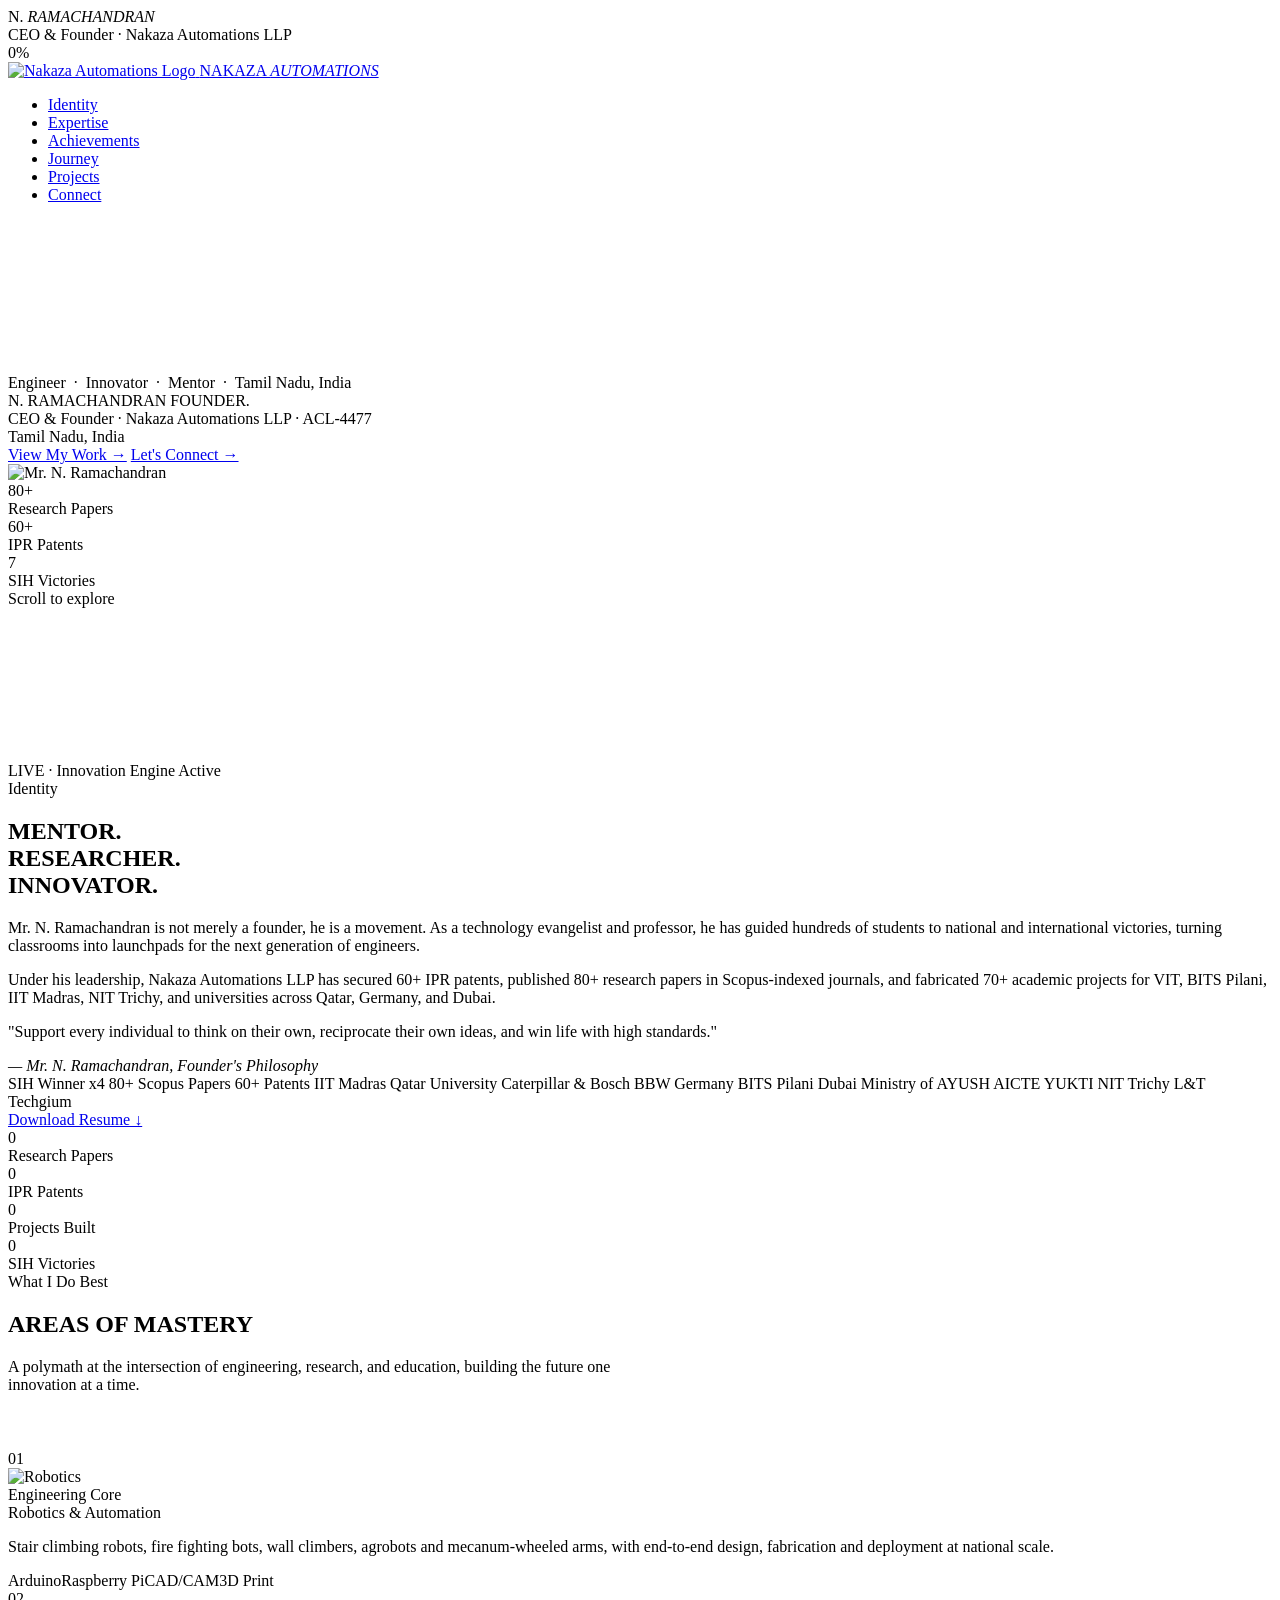
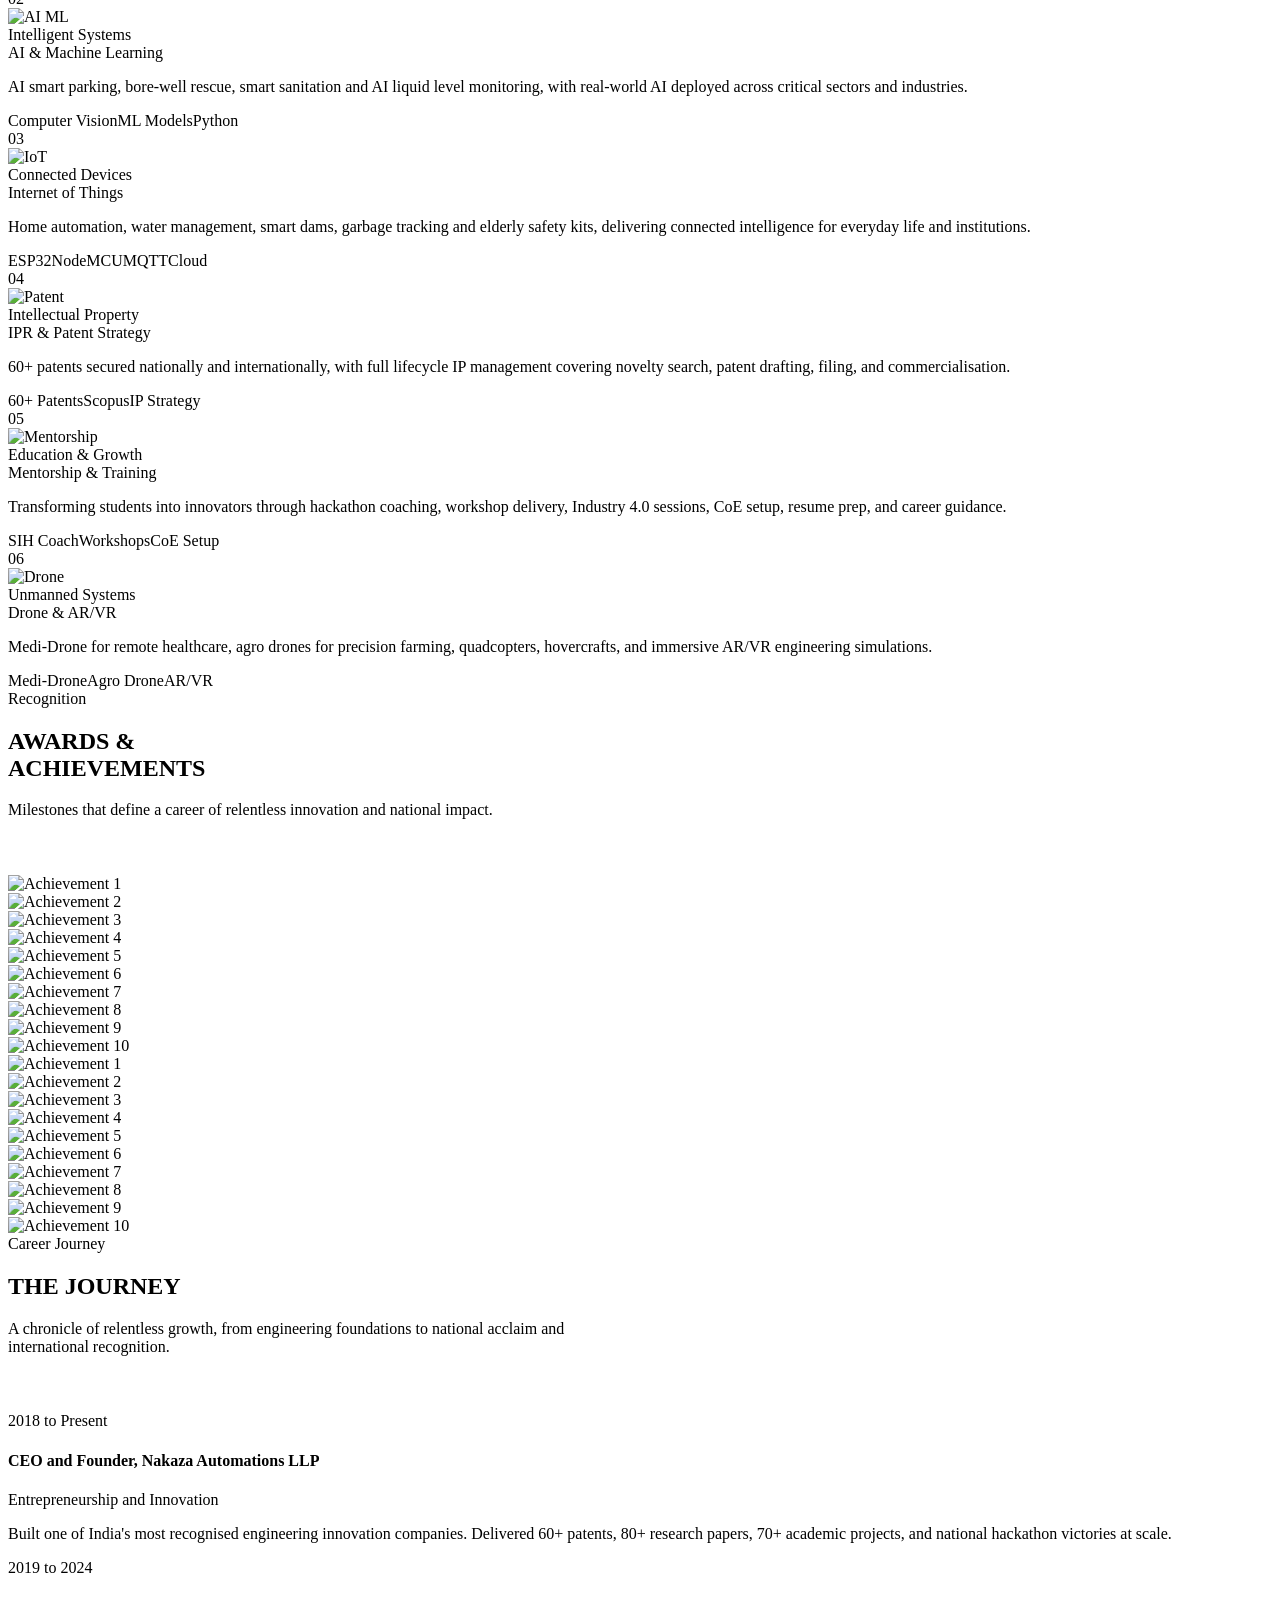
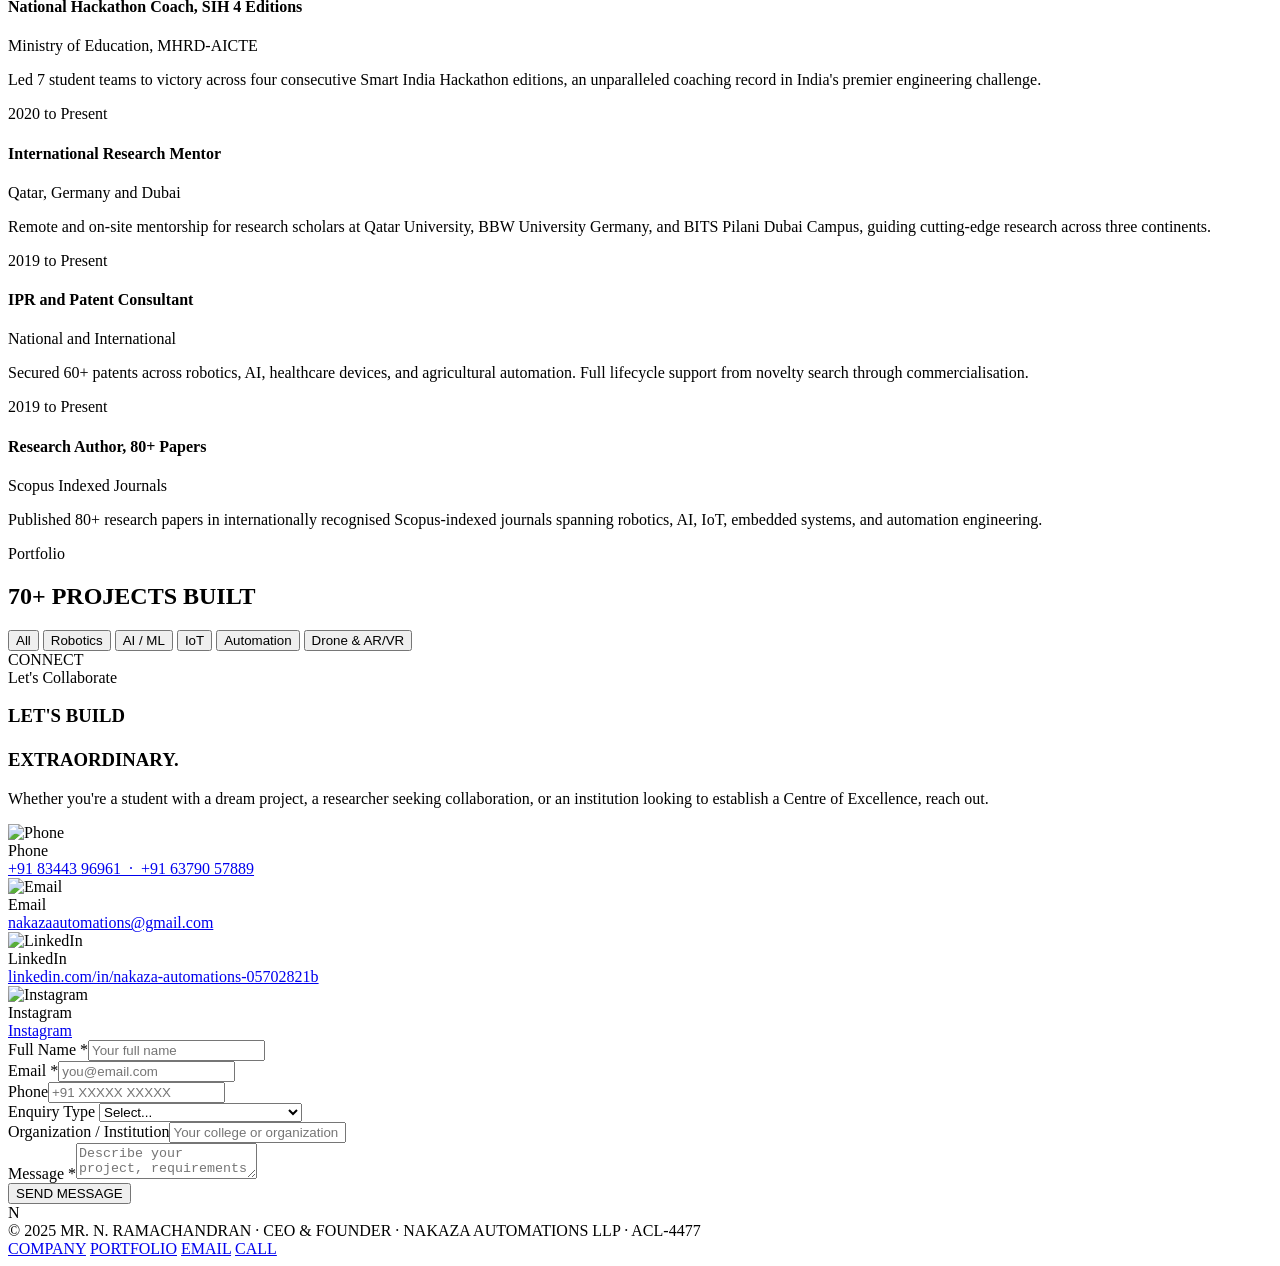
==== founder.html @ 71f6dca6 "update LinkedIn and Instagram links in founder and index pages" ====
<!DOCTYPE html>
<html lang="en">
<head>
<meta charset="UTF-8"/>
<meta name="viewport" content="width=device-width,initial-scale=1,maximum-scale=1"/>
<title>Mr. N. Ramachandran — CEO & Founder, Nakaza Automations LLP</title>
<link rel="icon" type="image/png" href="images/logo.png"/>
<link rel="preconnect" href="https://fonts.googleapis.com"/>
<link rel="preconnect" href="https://fonts.gstatic.com" crossorigin/>
<link href="https://fonts.googleapis.com/css2?family=Syne:wght@400;600;700;800&family=Inter:wght@300;400;500;600&family=JetBrains+Mono:wght@400;500&display=swap" rel="stylesheet"/>
<script src="https://cdnjs.cloudflare.com/ajax/libs/gsap/3.12.2/gsap.min.js"></script>
<script src="https://cdnjs.cloudflare.com/ajax/libs/gsap/3.12.2/ScrollTrigger.min.js"></script>
<script src="https://cdnjs.cloudflare.com/ajax/libs/three.js/r128/three.min.js"></script>
<link rel="stylesheet" href="css/founder.css"/>
</head>
<body>

<!-- LOADER -->
<div id="ldr">
  <div class="ldr-name">N. <em>RAMACHANDRAN</em></div>
  <div class="ldr-sub">CEO &amp; Founder · Nakaza Automations LLP</div>
  <div class="ldr-bar-w"><div class="ldr-bar" id="lbar"></div></div>
  <div class="ldr-pct" id="lpct">0%</div>
</div>


<!-- NAV -->
<nav id="nav">
  <a href="#hero" class="nl">
    <img src="images/logo.png" alt="Nakaza Automations Logo" class="nav-logo-img"/>
    <span class="nl-word">NAKAZA <em>AUTOMATIONS</em></span>
  </a>
  <ul class="nlinks" id="nlinks">
    <li><a href="#about">Identity</a></li>
    <li><a href="#expertise">Expertise</a></li>
    <li><a href="#achievements">Achievements</a></li>
    <li><a href="#journey">Journey</a></li>
    <li><a href="#projects">Projects</a></li>
    <li><a href="#contact" class="ncta">Connect</a></li>
  </ul>
</nav>

<!-- HERO -->
<section id="hero">
  <canvas id="hcanvas"></canvas>
  <div class="hgrid"></div>
  <div class="hscan"></div>
  <div class="hcontent">
    <div class="heyebrow">
      <span class="hping"></span>
      Engineer &nbsp;&middot;&nbsp; Innovator &nbsp;&middot;&nbsp; Mentor &nbsp;&middot;&nbsp; Tamil Nadu, India
    </div>
    <div class="hero-flex">
      <div class="hero-text">
        <div class="htitle">
          <span class="htl" id="hl1">N. RAMACHANDRAN</span>
          <span class="htl grd" id="hl2"></span>
          <span class="htl stroke" id="hl3">FOUNDER.</span>
        </div>
        <div class="hsubtitle" id="hsub">
          <div class="hrole">CEO &amp; Founder · Nakaza Automations LLP · ACL-4477</div>
          <div class="hloc">Tamil Nadu, India</div>
        </div>
        <div class="hbtns" id="hbtns">
          <a href="#projects" class="btn btn-g">View My Work &rarr;</a>
          <a href="#contact" class="btn btn-o">Let's Connect &rarr;</a>
        </div>
      </div>
      <div class="founder-img-wrap">
        <div class="founder-img-card">
          <img src="images/Founder image.png" alt="Mr. N. Ramachandran" class="founder-img"/>
          <div class="founder-img-glow"></div>
        </div>
        <div class="hcs" id="hcs">
          <div class="hcs-item"><div class="hcs-num">80+</div><div class="hcs-lbl">Research Papers</div></div>
          <div class="hcs-item"><div class="hcs-num">60+</div><div class="hcs-lbl">IPR Patents</div></div>
          <div class="hcs-item"><div class="hcs-num">7</div><div class="hcs-lbl">SIH Victories</div></div>
        </div>
      </div>
    </div>
  </div>
  <div class="hscroll"><div class="htrack"></div>Scroll to explore</div>
</section>

<!-- GOLD TICKER -->
<div class="ticker">
  <div class="ticker-inner" id="ticker-inner"></div>
</div>

<!-- ABOUT / IDENTITY -->
<section id="about" class="sec" style="background:var(--c1);">
  <div class="si">
    <div class="ag">
      <div>
        <div class="acanvas-box" id="acanvas-box">
          <canvas id="acanvas"></canvas>
          <div class="acanvas-label">LIVE · Innovation Engine Active</div>
        </div>
      </div>
      <div>
        <div class="stag">Identity</div>
        <h2 class="sh">MENTOR.<br><span class="g">RESEARCHER.</span><br>INNOVATOR.</h2>
        <div class="rule"></div>
        <p class="bodytxt">Mr. N. Ramachandran is not merely a founder, he is a movement. As a technology evangelist and professor, he has guided hundreds of students to national and international victories, turning classrooms into launchpads for the next generation of engineers.</p>
        <p class="bodytxt">Under his leadership, Nakaza Automations LLP has secured 60+ IPR patents, published 80+ research papers in Scopus-indexed journals, and fabricated 70+ academic projects for VIT, BITS Pilani, IIT Madras, NIT Trichy, and universities across Qatar, Germany, and Dubai.</p>
        <div class="quote-block">
          <p>"Support every individual to think on their own, reciprocate their own ideas, and win life with high standards."</p>
          <cite>— Mr. N. Ramachandran, Founder's Philosophy</cite>
        </div>
        <div class="chips">
          <span class="chip">SIH Winner x4</span>
          <span class="chip">80+ Scopus Papers</span>
          <span class="chip">60+ Patents</span>
          <span class="chip">IIT Madras</span>
          <span class="chip">Qatar University</span>
          <span class="chip">Caterpillar &amp; Bosch</span>
          <span class="chip">BBW Germany</span>
          <span class="chip">BITS Pilani Dubai</span>
          <span class="chip">Ministry of AYUSH</span>
          <span class="chip">AICTE YUKTI</span>
          <span class="chip">NIT Trichy</span>
          <span class="chip">L&amp;T Techgium</span>
        </div>
        <div class="about-links">
          <a href="assets/resume.pdf.pdf" download class="btn btn-g">Download Resume &darr;</a>
        </div>
      </div>
    </div>
  </div>
</section>

<!-- STATS BAND -->
<div class="sband">
  <div class="scell"><div class="snum" data-t="80" data-s="+">0</div><div class="slbl">Research Papers</div></div>
  <div class="scell"><div class="snum" data-t="60" data-s="+">0</div><div class="slbl">IPR Patents</div></div>
  <div class="scell"><div class="snum" data-t="70" data-s="+">0</div><div class="slbl">Projects Built</div></div>
  <div class="scell"><div class="snum" data-t="7" data-s="">0</div><div class="slbl">SIH Victories</div></div>
</div>

<!-- EXPERTISE -->
<section id="expertise" class="sec" style="background:var(--c0);">
  <div class="si">
    <div style="max-width:620px;margin-bottom:56px;">
      <div class="stag">What I Do Best</div>
      <h2 class="sh">AREAS OF <span class="g">MASTERY</span></h2>
      <div class="rule"></div>
      <p class="bodytxt">A polymath at the intersection of engineering, research, and education, building the future one innovation at a time.</p>
    </div>
    <div class="egrid">
      <div class="ecard">
        <div class="enum">01</div>
        <span class="eicon"><img src="images/RA.png" alt="Robotics"/></span>
        <div class="elabel">Engineering Core</div>
        <div class="etitle">Robotics &amp; Automation</div>
        <p class="edesc">Stair climbing robots, fire fighting bots, wall climbers, agrobots and mecanum-wheeled arms, with end-to-end design, fabrication and deployment at national scale.</p>
        <div class="etags"><span class="etag">Arduino</span><span class="etag">Raspberry Pi</span><span class="etag">CAD/CAM</span><span class="etag">3D Print</span></div>
      </div>
      <div class="ecard">
        <div class="enum">02</div>
        <span class="eicon"><img src="images/AIML.png" alt="AI ML"/></span>
        <div class="elabel">Intelligent Systems</div>
        <div class="etitle">AI &amp; Machine Learning</div>
        <p class="edesc">AI smart parking, bore-well rescue, smart sanitation and AI liquid level monitoring, with real-world AI deployed across critical sectors and industries.</p>
        <div class="etags"><span class="etag">Computer Vision</span><span class="etag">ML Models</span><span class="etag">Python</span></div>
      </div>
      <div class="ecard">
        <div class="enum">03</div>
        <span class="eicon"><img src="images/IOT.png" alt="IoT"/></span>
        <div class="elabel">Connected Devices</div>
        <div class="etitle">Internet of Things</div>
        <p class="edesc">Home automation, water management, smart dams, garbage tracking and elderly safety kits, delivering connected intelligence for everyday life and institutions.</p>
        <div class="etags"><span class="etag">ESP32</span><span class="etag">NodeMCU</span><span class="etag">MQTT</span><span class="etag">Cloud</span></div>
      </div>
      <div class="ecard">
        <div class="enum">04</div>
        <span class="eicon"><img src="images/patent.png" alt="Patent"/></span>
        <div class="elabel">Intellectual Property</div>
        <div class="etitle">IPR &amp; Patent Strategy</div>
        <p class="edesc">60+ patents secured nationally and internationally, with full lifecycle IP management covering novelty search, patent drafting, filing, and commercialisation.</p>
        <div class="etags"><span class="etag">60+ Patents</span><span class="etag">Scopus</span><span class="etag">IP Strategy</span></div>
      </div>
      <div class="ecard">
        <div class="enum">05</div>
        <span class="eicon"><img src="images/Mentorship & Training.png" alt="Mentorship"/></span>
        <div class="elabel">Education &amp; Growth</div>
        <div class="etitle">Mentorship &amp; Training</div>
        <p class="edesc">Transforming students into innovators through hackathon coaching, workshop delivery, Industry 4.0 sessions, CoE setup, resume prep, and career guidance.</p>
        <div class="etags"><span class="etag">SIH Coach</span><span class="etag">Workshops</span><span class="etag">CoE Setup</span></div>
      </div>
      <div class="ecard">
        <div class="enum">06</div>
        <span class="eicon"><img src="images/Drone.png" alt="Drone"/></span>
        <div class="elabel">Unmanned Systems</div>
        <div class="etitle">Drone &amp; AR/VR</div>
        <p class="edesc">Medi-Drone for remote healthcare, agro drones for precision farming, quadcopters, hovercrafts, and immersive AR/VR engineering simulations.</p>
        <div class="etags"><span class="etag">Medi-Drone</span><span class="etag">Agro Drone</span><span class="etag">AR/VR</span></div>
      </div>
    </div>
  </div>
</section>

<!-- ACHIEVEMENTS -->
<section id="achievements" class="sec" style="background:var(--c1);">
  <div class="si">
    <div style="max-width:620px;margin-bottom:56px;">
      <div class="stag">Recognition</div>
      <h2 class="sh">AWARDS &amp;<br><span class="g">ACHIEVEMENTS</span></h2>
      <div class="rule"></div>
      <p class="bodytxt">Milestones that define a career of relentless innovation and national impact.</p>
    </div>
    <div class="agrid">
      <!-- images will be placed here -->
    </div>
  </div>

  <!-- ACHIEVEMENT GALLERY -->
  <div class="ach-gallery-wrap">
    <div class="ach-gallery-track" id="ach-gallery-track">
      <div class="ach-img-card" data-tilt><img src="images/N1.jpeg" alt="Achievement 1"/><div class="ach-img-shine"></div></div>
      <div class="ach-img-card" data-tilt><img src="images/N2.jpeg" alt="Achievement 2"/><div class="ach-img-shine"></div></div>
      <div class="ach-img-card" data-tilt><img src="images/N3.jpeg" alt="Achievement 3"/><div class="ach-img-shine"></div></div>
      <div class="ach-img-card" data-tilt><img src="images/N4.jpeg" alt="Achievement 4"/><div class="ach-img-shine"></div></div>
      <div class="ach-img-card" data-tilt><img src="images/N5.jpeg" alt="Achievement 5"/><div class="ach-img-shine"></div></div>
      <div class="ach-img-card" data-tilt><img src="images/N6.jpeg" alt="Achievement 6"/><div class="ach-img-shine"></div></div>
      <div class="ach-img-card" data-tilt><img src="images/N7.jpeg" alt="Achievement 7"/><div class="ach-img-shine"></div></div>
      <div class="ach-img-card" data-tilt><img src="images/N8.jpeg" alt="Achievement 8"/><div class="ach-img-shine"></div></div>
      <div class="ach-img-card" data-tilt><img src="images/N9.jpeg" alt="Achievement 9"/><div class="ach-img-shine"></div></div>
      <div class="ach-img-card" data-tilt><img src="images/N10.jpeg" alt="Achievement 10"/><div class="ach-img-shine"></div></div>
      <!-- duplicate for seamless loop -->
      <div class="ach-img-card" data-tilt><img src="images/N1.jpeg" alt="Achievement 1"/><div class="ach-img-shine"></div></div>
      <div class="ach-img-card" data-tilt><img src="images/N2.jpeg" alt="Achievement 2"/><div class="ach-img-shine"></div></div>
      <div class="ach-img-card" data-tilt><img src="images/N3.jpeg" alt="Achievement 3"/><div class="ach-img-shine"></div></div>
      <div class="ach-img-card" data-tilt><img src="images/N4.jpeg" alt="Achievement 4"/><div class="ach-img-shine"></div></div>
      <div class="ach-img-card" data-tilt><img src="images/N5.jpeg" alt="Achievement 5"/><div class="ach-img-shine"></div></div>
      <div class="ach-img-card" data-tilt><img src="images/N6.jpeg" alt="Achievement 6"/><div class="ach-img-shine"></div></div>
      <div class="ach-img-card" data-tilt><img src="images/N7.jpeg" alt="Achievement 7"/><div class="ach-img-shine"></div></div>
      <div class="ach-img-card" data-tilt><img src="images/N8.jpeg" alt="Achievement 8"/><div class="ach-img-shine"></div></div>
      <div class="ach-img-card" data-tilt><img src="images/N9.jpeg" alt="Achievement 9"/><div class="ach-img-shine"></div></div>
      <div class="ach-img-card" data-tilt><img src="images/N10.jpeg" alt="Achievement 10"/><div class="ach-img-shine"></div></div>
    </div>
  </div>
</section>

<!-- JOURNEY -->
<section id="journey" class="sec" style="background:var(--c0);">
  <div class="si">
    <div style="max-width:620px;margin-bottom:56px;">
      <div class="stag">Career Journey</div>
      <h2 class="sh">THE <span class="g">JOURNEY</span></h2>
      <div class="rule"></div>
      <p class="bodytxt">A chronicle of relentless growth, from engineering foundations to national acclaim and international recognition.</p>
    </div>
  </div>
  <div class="tmq">
    <div class="tmq-track" id="tmq-track"></div>
  </div>
  <div class="si">
    <div class="vtl">
      <div class="vti">
        <div class="vti-dot"></div>
        <div class="vti-yr">2018 to Present</div>
        <div class="vti-body"><h4>CEO and Founder, Nakaza Automations LLP</h4><span class="vti-org">Entrepreneurship and Innovation</span><p>Built one of India's most recognised engineering innovation companies. Delivered 60+ patents, 80+ research papers, 70+ academic projects, and national hackathon victories at scale.</p></div>
      </div>
      <div class="vti">
        <div class="vti-dot"></div>
        <div class="vti-yr">2019 to 2024</div>
        <div class="vti-body"><h4>National Hackathon Coach, SIH 4 Editions</h4><span class="vti-org">Ministry of Education, MHRD-AICTE</span><p>Led 7 student teams to victory across four consecutive Smart India Hackathon editions, an unparalleled coaching record in India's premier engineering challenge.</p></div>
      </div>
      <div class="vti">
        <div class="vti-dot"></div>
        <div class="vti-yr">2020 to Present</div>
        <div class="vti-body"><h4>International Research Mentor</h4><span class="vti-org">Qatar, Germany and Dubai</span><p>Remote and on-site mentorship for research scholars at Qatar University, BBW University Germany, and BITS Pilani Dubai Campus, guiding cutting-edge research across three continents.</p></div>
      </div>
      <div class="vti">
        <div class="vti-dot"></div>
        <div class="vti-yr">2019 to Present</div>
        <div class="vti-body"><h4>IPR and Patent Consultant</h4><span class="vti-org">National and International</span><p>Secured 60+ patents across robotics, AI, healthcare devices, and agricultural automation. Full lifecycle support from novelty search through commercialisation.</p></div>
      </div>
      <div class="vti">
        <div class="vti-dot"></div>
        <div class="vti-yr">2019 to Present</div>
        <div class="vti-body"><h4>Research Author, 80+ Papers</h4><span class="vti-org">Scopus Indexed Journals</span><p>Published 80+ research papers in internationally recognised Scopus-indexed journals spanning robotics, AI, IoT, embedded systems, and automation engineering.</p></div>
      </div>
    </div>
  </div>
</section>

<!-- PROJECTS -->
<section id="projects" class="sec" style="background:var(--c1);">
  <div class="si">
    <div class="stag">Portfolio</div>
    <h2 class="sh">70+ PROJECTS <span class="g">BUILT</span></h2>
    <div class="rule"></div>
    <div class="pfilter">
      <button class="pf on" onclick="fp('all',this)">All</button>
      <button class="pf" onclick="fp('robotics',this)">Robotics</button>
      <button class="pf" onclick="fp('ai',this)">AI / ML</button>
      <button class="pf" onclick="fp('iot',this)">IoT</button>
      <button class="pf" onclick="fp('auto',this)">Automation</button>
      <button class="pf" onclick="fp('drone',this)">Drone &amp; AR/VR</button>
    </div>
    <div class="pgrid" id="pgrid"></div>
  </div>
</section>

<!-- CONTACT -->
<section id="contact" class="sec" style="background:var(--c0);">
  <div class="cbgword">CONNECT</div>
  <div class="cwrap">
    <div class="cleft">
      <div class="stag">Let's Collaborate</div>
      <h3>LET'S BUILD<br><span style="background:linear-gradient(90deg,var(--gold),var(--gold2));-webkit-background-clip:text;-webkit-text-fill-color:transparent;background-clip:text;">SOMETHING</span><br>EXTRAORDINARY.</h3>
      <p>Whether you're a student with a dream project, a researcher seeking collaboration, or an institution looking to establish a Centre of Excellence, reach out.</p>
      <div class="crows">
        <div class="crow"><div class="cico"><img src="images/phone.png" alt="Phone"/></div><div><div class="clbl">Phone</div><a href="tel:+918344396961">+91 83443 96961 &nbsp;&middot;&nbsp; +91 63790 57889</a></div></div>
        <div class="crow"><div class="cico"><img src="images/email.png" alt="Email"/></div><div><div class="clbl">Email</div><a href="mailto:nakazaautomations@gmail.com">nakazaautomations@gmail.com</a></div></div>
        <div class="crow"><div class="cico"><img src="images/linkedin.png" alt="LinkedIn"/></div><div><div class="clbl">LinkedIn</div><a href="https://www.linkedin.com/in/nakaza-automations-05702821b/" target="_blank" rel="noopener noreferrer">linkedin.com/in/nakaza-automations-05702821b</a></div></div>
        <div class="crow"><div class="cico"><img src="images/insta.png" alt="Instagram"/></div><div><div class="clbl">Instagram</div><a href="https://www.instagram.com/nakazaautomations/" target="_blank" rel="noopener noreferrer">Instagram</a></div></div>
      </div>
    </div>
    <div>
      <div class="fbox">
        <div class="frow">
          <div class="fg"><label>Full Name *</label><input type="text" id="fn" placeholder="Your full name"/></div>
          <div class="fg"><label>Email *</label><input type="email" id="fe" placeholder="you@email.com"/></div>
        </div>
        <div class="frow">
          <div class="fg"><label>Phone</label><input type="tel" id="fp2" placeholder="+91 XXXXX XXXXX"/></div>
          <div class="fg"><label>Enquiry Type</label>
            <select id="fs">
              <option value="">Select...</option>
              <option>Research Collaboration</option>
              <option>Robotics &amp; Automation Project</option>
              <option>IPR &amp; Patent Filing</option>
              <option>Hackathon / Contest Coaching</option>
              <option>Centre of Excellence Setup</option>
              <option>Workshop / Guest Lecture</option>
              <option>Career Training</option>
              <option>Academic Project Fabrication</option>
              <option>Other</option>
            </select>
          </div>
        </div>
        <div class="fg"><label>Organization / Institution</label><input type="text" id="fo" placeholder="Your college or organization"/></div>
        <div class="fg"><label>Message *</label><textarea id="fm" placeholder="Describe your project, requirements or questions..."></textarea></div>
        <button class="sbtn" id="sbtn" onclick="doSend()">SEND MESSAGE</button>
        <div class="fmsg" id="fmsg"></div>
      </div>
    </div>
  </div>
</section>

<!-- FOOTER -->
<footer>
  <div class="foot">
    <div class="foot-l">
      <div class="foot-hex">N</div>
      <span class="foot-copy">© 2025 MR. N. RAMACHANDRAN · CEO &amp; FOUNDER · NAKAZA AUTOMATIONS LLP · ACL-4477</span>
    </div>
    <div class="foot-links">
      <a href="https://nakaza-automations.vercel.app/" target="_blank" rel="noopener noreferrer">COMPANY</a>
      <a href="https://ramachandran-portfolio.vercel.app/" target="_blank" rel="noopener noreferrer">PORTFOLIO</a>
      <a href="mailto:nakazaautomations@gmail.com">EMAIL</a>
      <a href="tel:+918344396961">CALL</a>
    </div>
  </div>
</footer>

<script src="https://cdn.jsdelivr.net/npm/@emailjs/browser@4/dist/email.min.js"></script>
<script src="js/founder.js"></script>
</body>
</html>
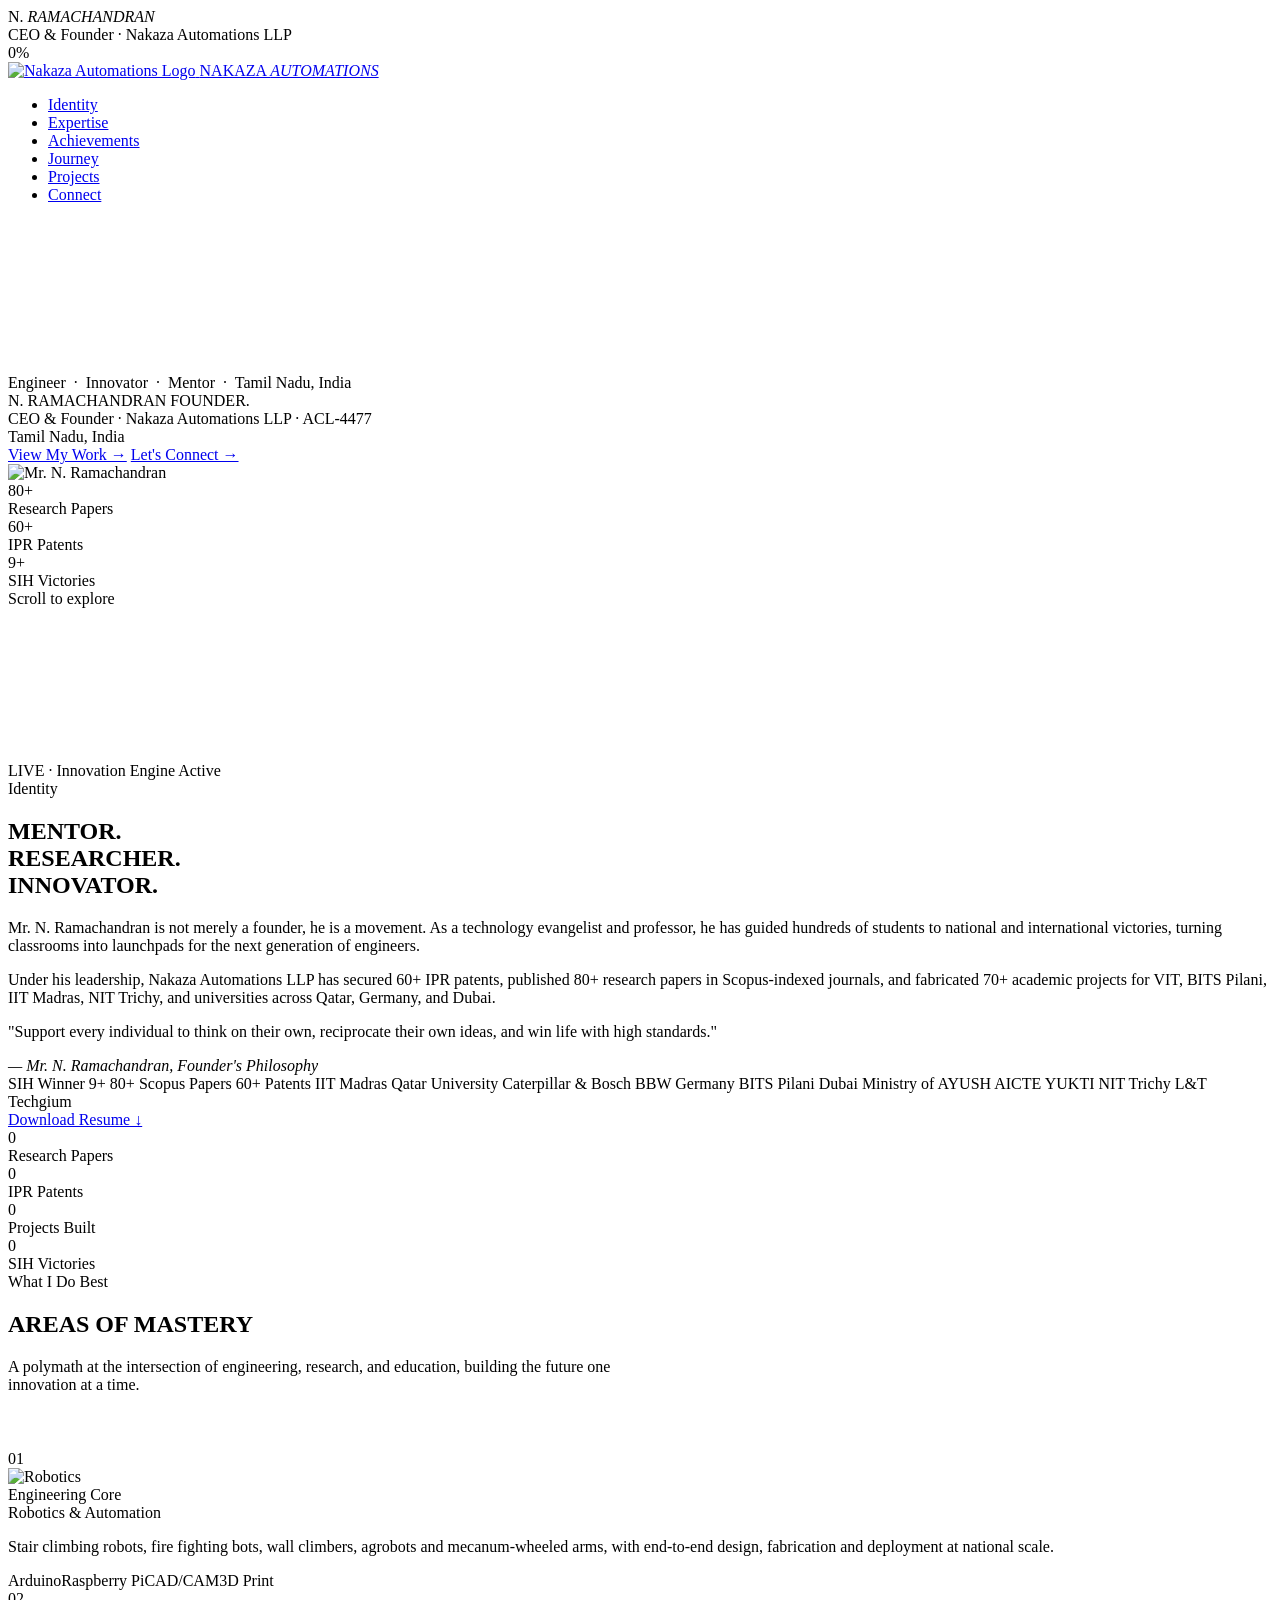
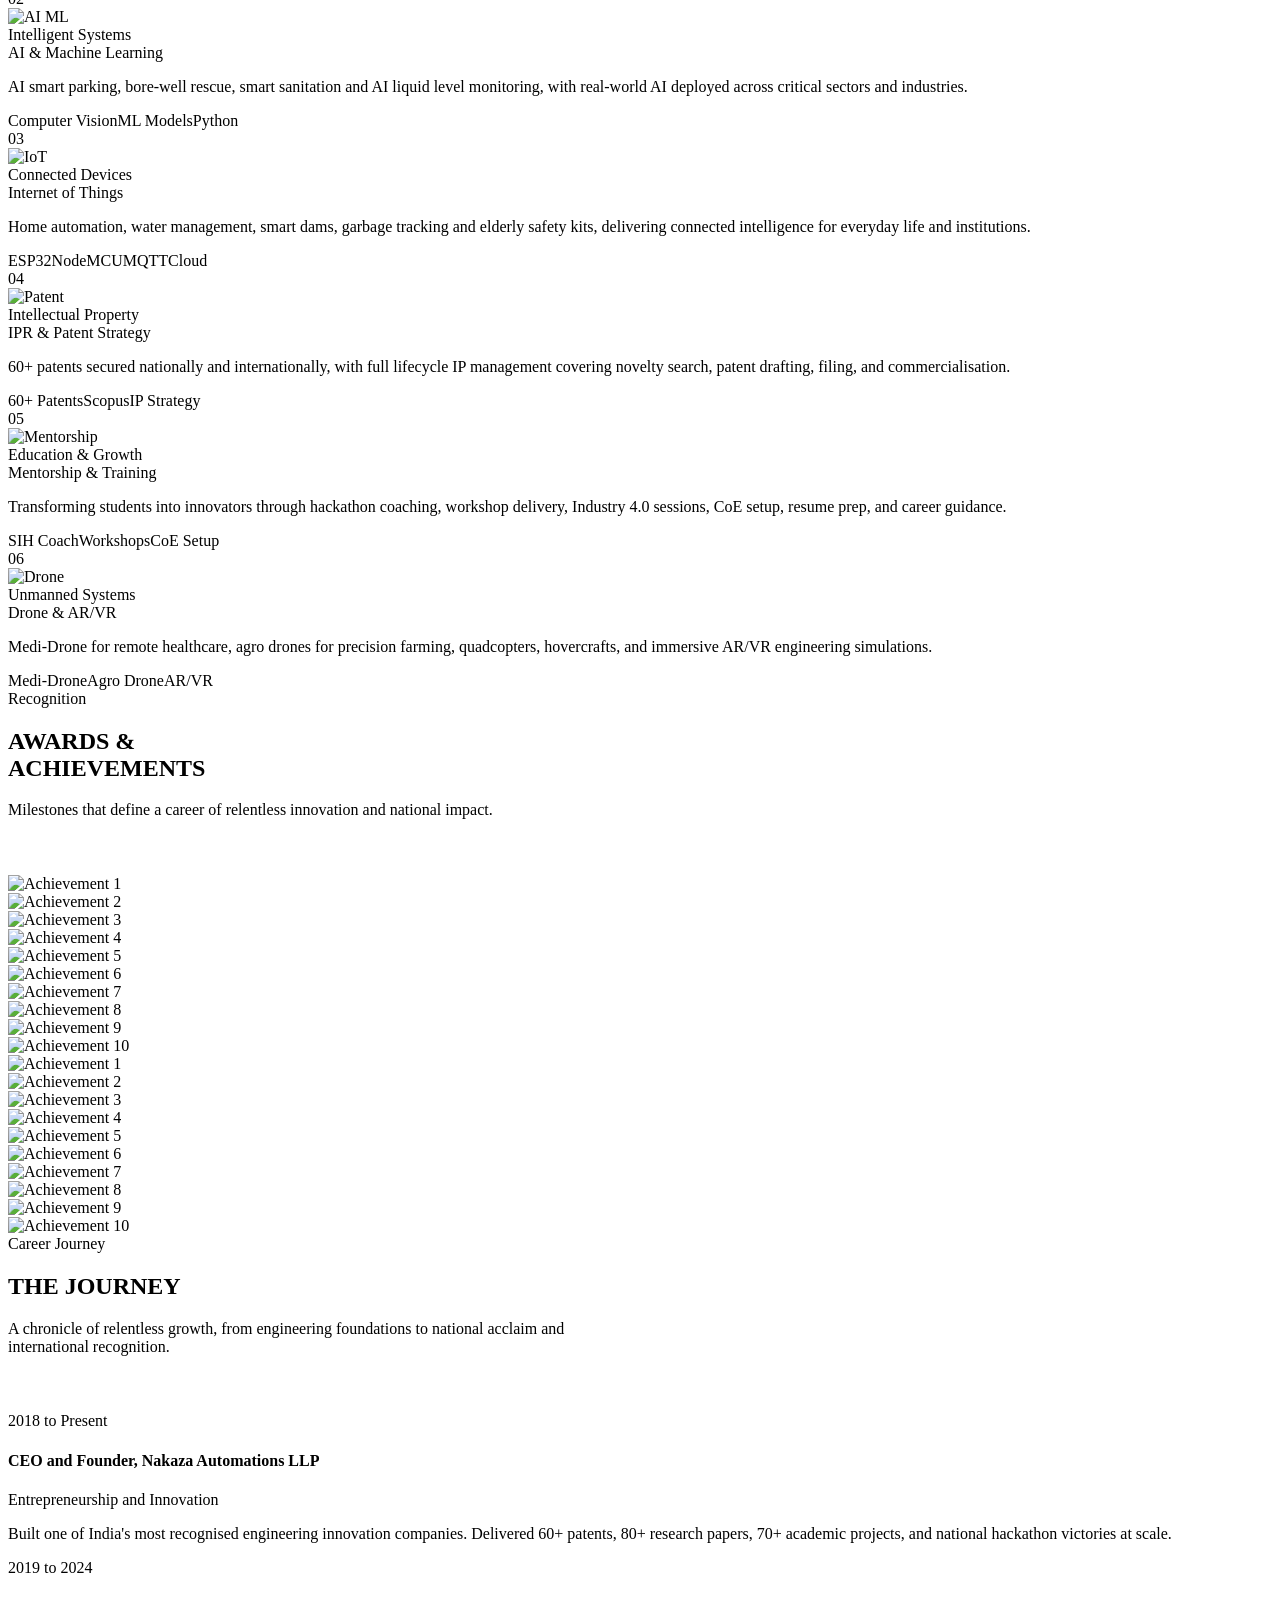
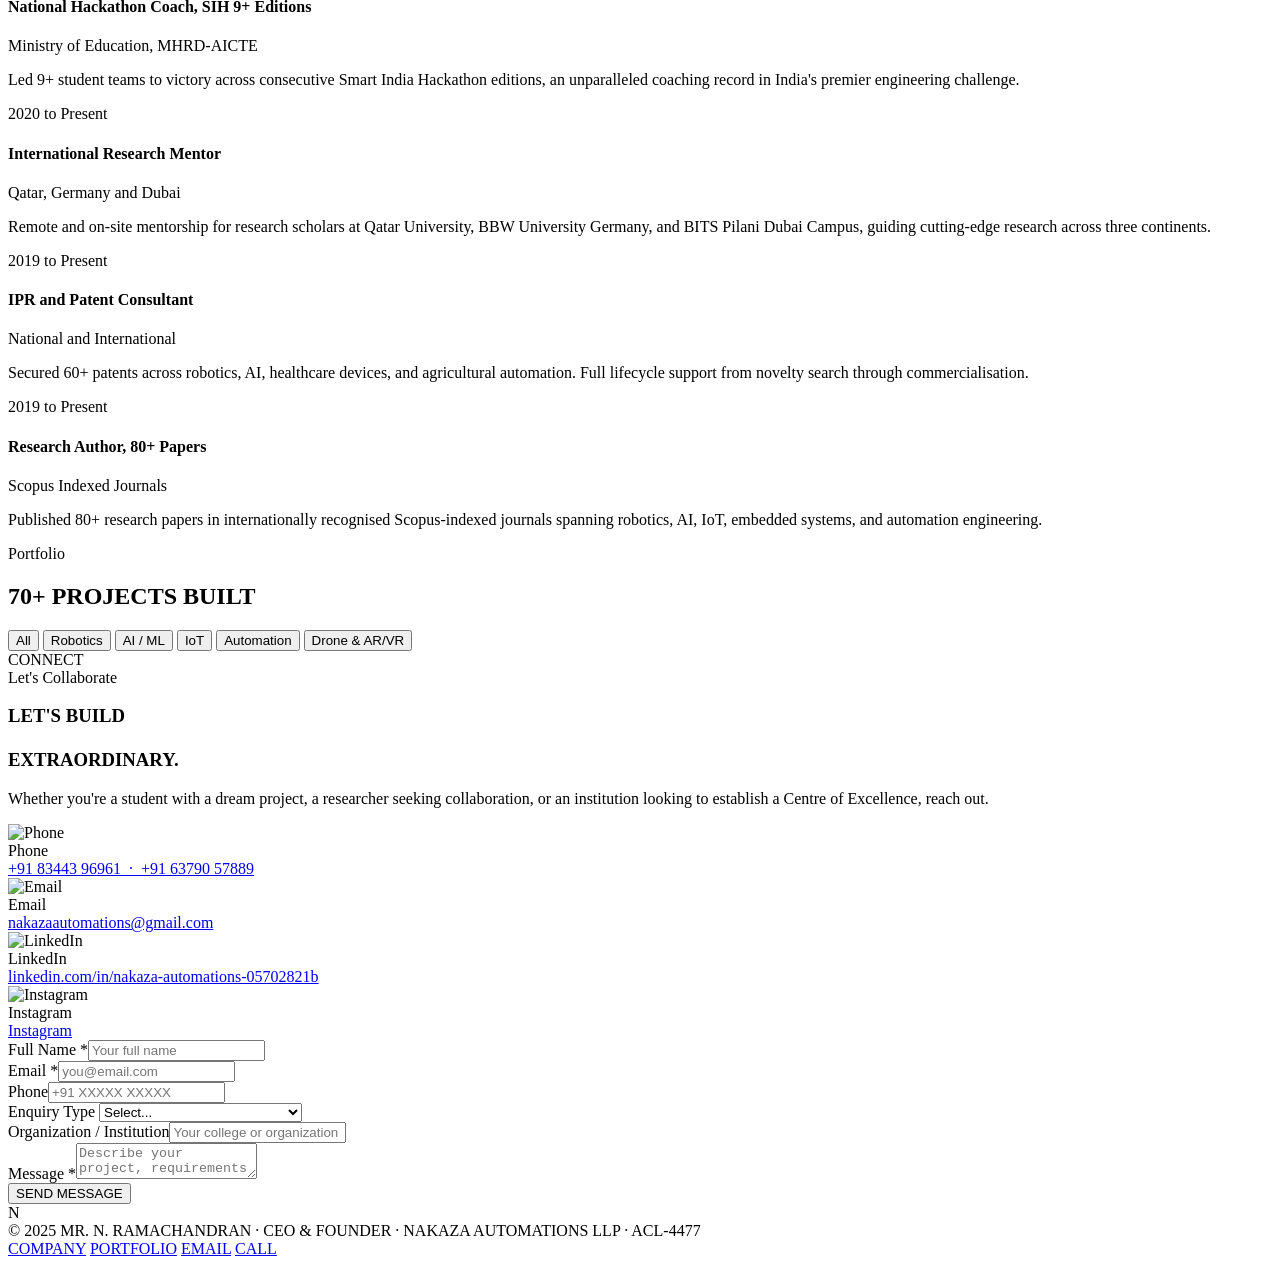
==== commit 6c72a6ec: "update SIH victories and hackathon details across multiple pages; add loader subtitle" ====
--- a/founder.html
+++ b/founder.html
@@ -75,7 +75,7 @@
         <div class="hcs" id="hcs">
           <div class="hcs-item"><div class="hcs-num">80+</div><div class="hcs-lbl">Research Papers</div></div>
           <div class="hcs-item"><div class="hcs-num">60+</div><div class="hcs-lbl">IPR Patents</div></div>
-          <div class="hcs-item"><div class="hcs-num">7</div><div class="hcs-lbl">SIH Victories</div></div>
+          <div class="hcs-item"><div class="hcs-num">9+</div><div class="hcs-lbl">SIH Victories</div></div>
         </div>
       </div>
     </div>
@@ -109,7 +109,7 @@
           <cite>— Mr. N. Ramachandran, Founder's Philosophy</cite>
         </div>
         <div class="chips">
-          <span class="chip">SIH Winner x4</span>
+          <span class="chip">SIH Winner 9+</span>
           <span class="chip">80+ Scopus Papers</span>
           <span class="chip">60+ Patents</span>
           <span class="chip">IIT Madras</span>
@@ -135,7 +135,7 @@
   <div class="scell"><div class="snum" data-t="80" data-s="+">0</div><div class="slbl">Research Papers</div></div>
   <div class="scell"><div class="snum" data-t="60" data-s="+">0</div><div class="slbl">IPR Patents</div></div>
   <div class="scell"><div class="snum" data-t="70" data-s="+">0</div><div class="slbl">Projects Built</div></div>
-  <div class="scell"><div class="snum" data-t="7" data-s="">0</div><div class="slbl">SIH Victories</div></div>
+  <div class="scell"><div class="snum" data-t="9" data-s="+">0</div><div class="slbl">SIH Victories</div></div>
 </div>
 
 <!-- EXPERTISE -->
@@ -265,7 +265,7 @@
       <div class="vti">
         <div class="vti-dot"></div>
         <div class="vti-yr">2019 to 2024</div>
-        <div class="vti-body"><h4>National Hackathon Coach, SIH 4 Editions</h4><span class="vti-org">Ministry of Education, MHRD-AICTE</span><p>Led 7 student teams to victory across four consecutive Smart India Hackathon editions, an unparalleled coaching record in India's premier engineering challenge.</p></div>
+        <div class="vti-body"><h4>National Hackathon Coach, SIH 9+ Editions</h4><span class="vti-org">Ministry of Education, MHRD-AICTE</span><p>Led 9+ student teams to victory across consecutive Smart India Hackathon editions, an unparalleled coaching record in India's premier engineering challenge.</p></div>
       </div>
       <div class="vti">
         <div class="vti-dot"></div>
